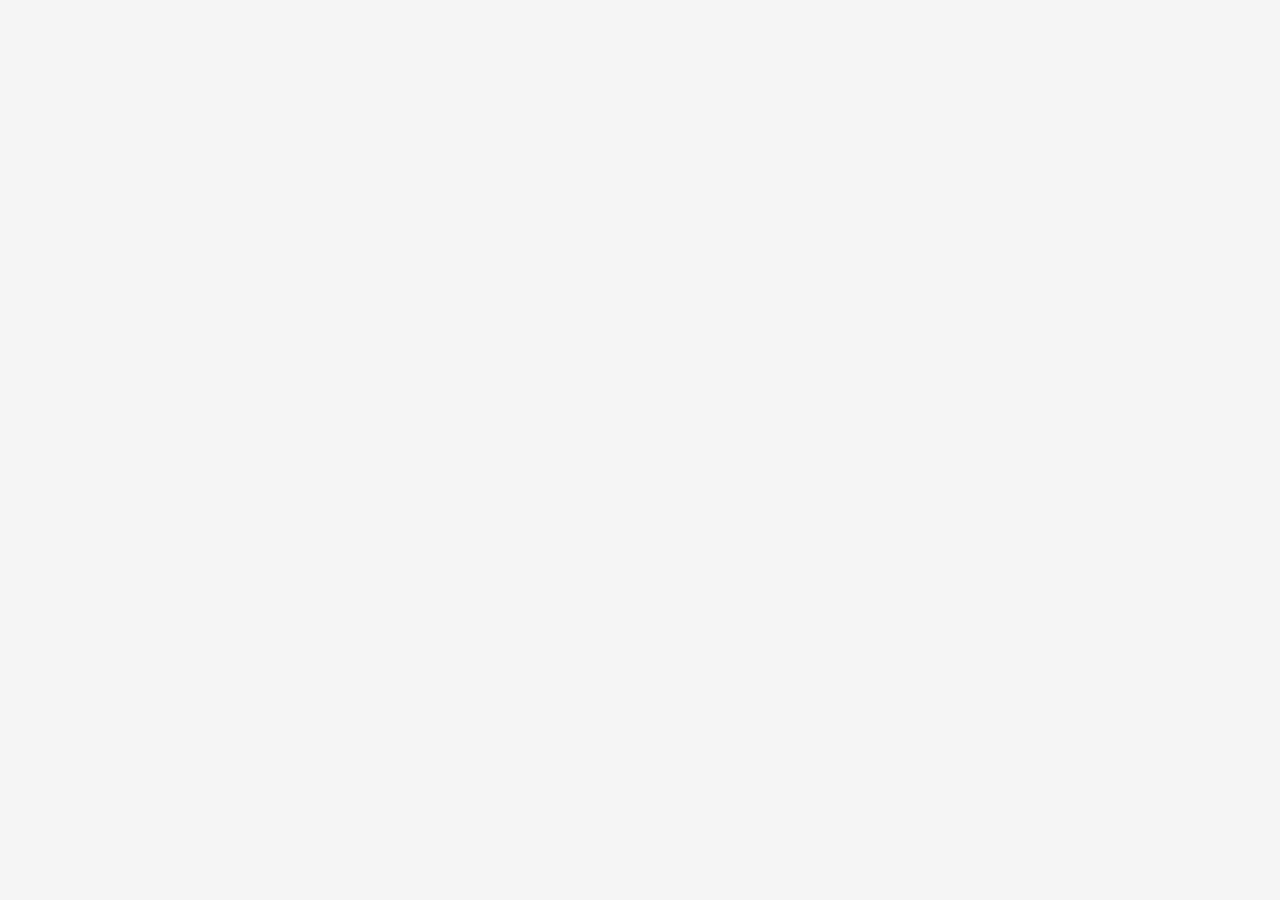
==== tcc/index.html @ c3d85c5a "Create index.html" ====
<!DOCTYPE html>
<html lang="pt-br">
<head>
    <meta charset="UTF-8">
    <meta name="viewport" content="width=device-width, initial-scale=1.0">
    <title>otto Acessorios</title>
    <style>
        * { 
            margin: 0;
            padding: 0;
            box-sizing: border-box;
            font-family: system-ui, -apple-system, BlinkMacSystemFont, 'Segoe UI', Roboto, Oxygen, Ubuntu, Cantarell, 'Open Sans', 'Helvetica Neue', sans-serif;
        }
        body {
            background: #f5f5f5;
            display: flex;
            justify-content: center;
            min-height: 100vh;
        }
        .phone {
            width: 360px;
            height: 760px;
            background: white;
            border-radius: 40px;
            box-shadow: 0 10px 40px rgba(0,0,0,0.2);
            padding: 20px;
            display: flex;
            flex-direction: column;
            position: relative;
        }
        .header {
            display: flex;
            justify-content: space-between;
            align-items: center;
            margin-bottom: 20px;
        }
        .menu-icon {
            width: 35px;
            height: 35px;
            background: #4A90E2;
        }
    </style>
</head>
<body>
    
</body>
</html>
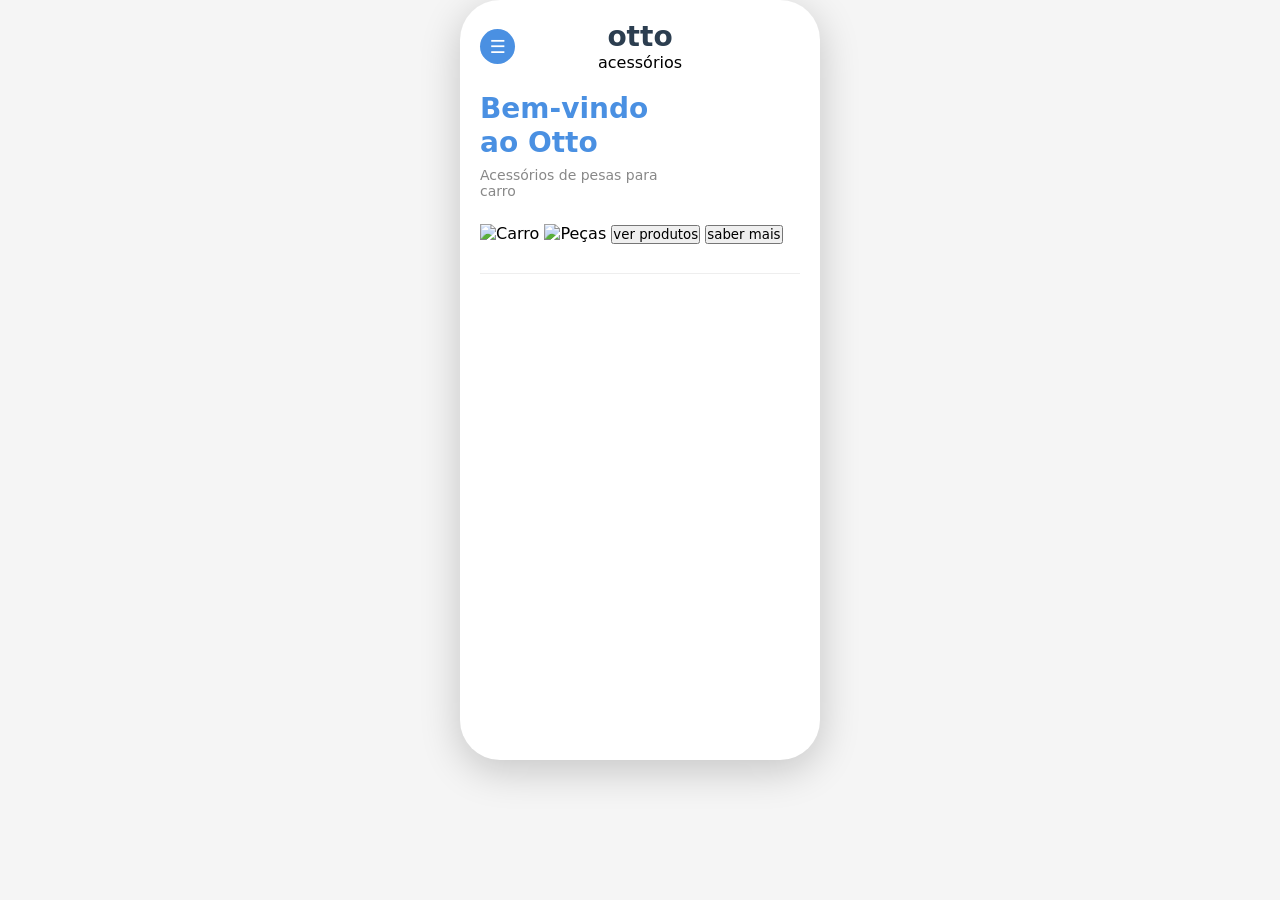
==== commit 0c479f0b: "Update index.html" ====
--- a/tcc/index.html
+++ b/tcc/index.html
@@ -38,10 +38,98 @@
             width: 35px;
             height: 35px;
             background: #4A90E2;
+            border-radius: 50%;
+            display: flex;
+            align-items: center;
+            justify-content: center;
+            color: white;
+            font-size: 18px;
+        }
+        .logo {
+            text-align: center;
+            flex: 1;
+        }
+        .logo img {
+            height: 40px;
+        }
+        .logo-tex {
+            font-size: 10px;
+            color: #666;
+            letter-spacing: 1px;
+        }
+        .cotent {
+            flex: 1;
+            text-align: center;
+        }
+        .title {
+            font-size: 28px;
+            font-weight: 700;
+            color: #4A90E2;
+            line-height: 1.2;
+            margin-bottom: 8px;
+        }
+        .subtitle {
+            font-size: 14px;
+            color: #888;
+            margin-bottom: 25px;
+        }
+        .car-img {
+            width: 100%;
+            margin-bottom: 20px;
+        }
+        .bnt {
+            width: 80%;
+            padding: 12px;
+            border-radius: 8px;
+            border: none;
+            font-size: 15px;
+            font-weight: 600;
+            margin: 8px auto;
+            display: block;
+            cursor: pointer;
+        }
+        .bnt-primary {
+            background: #4A90E2;
+            color: white;
+        }
+        .bnt-outline {
+            background: transparent;
+            color: #555;
+            border: 2px solid #4A90E2;
+        }
+        .footer-nav {
+            display: flex;
+            justify-content: space-around;
+            border-top: 1px solid #eee;
+            padding-top: 12px;
+            margin-top: 10px;
+        }
+        .nav-item {
+            color: #4A90E2;
+        }
+        .nav-icon {
+            font-size: 20px;
+            margin-bottom: 4px;
         }
     </style>
 </head>
 <body>
-    
+                <div class="phone"> 
+                    <div class="header"> 
+                        <div class="menu-icon">☰</div> 
+                        <div class="logo"> 
+                            <div style="font-size:28px; font-weight:800; color:#2C3E50;">otto</div> 
+                            <div class="logo-text">acessórios</div> </div> <div style="width:35px;"></div> 
+                        </div> 
+                        <div class="content"> 
+                            <h1 class="title">Bem-vindo<br>ao Otto</h1> 
+                            <p class="subtitle">Acessórios de pesas para<br>carro</p> 
+                            <img src="https://via.placeholder.com/300x180/4A90E2/FFFFFF?text=Carro+Azul" alt="Carro" class="car-img"> 
+                            <img src="https://via.placeholder.com/300x80/CCCCFF/333?text=Peças+de+Carro" alt="Peças" class="car-img" style="margin-top:-20px;"> 
+                            <button class="btn btn-primary">ver produtos</button>
+                             <button class="btn btn-outline">saber mais</button> 
+                            </div> 
+                            <div class="footer-nav"> 
+
 </body>
 </html>
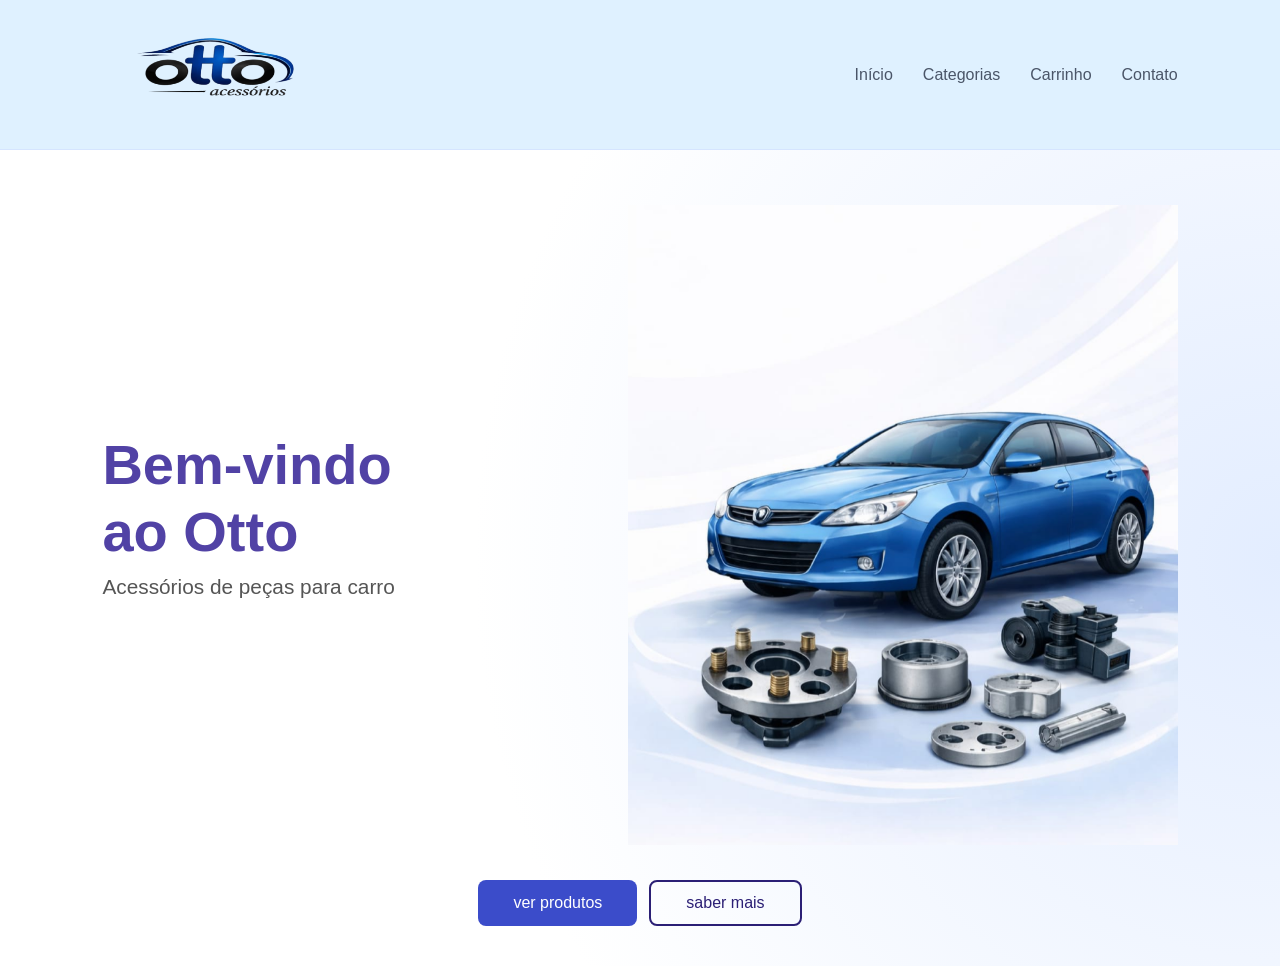
==== commit 0fe2f9ef: "fgghw5jhgf ndyjhfb" ====
--- a/tcc/index.html
+++ b/tcc/index.html
@@ -1,135 +1,310 @@
 <!DOCTYPE html>
 <html lang="pt-br">
+
 <head>
     <meta charset="UTF-8">
     <meta name="viewport" content="width=device-width, initial-scale=1.0">
     <title>otto Acessorios</title>
     <style>
-        * { 
-            margin: 0;
-            padding: 0;
-            box-sizing: border-box;
-            font-family: system-ui, -apple-system, BlinkMacSystemFont, 'Segoe UI', Roboto, Oxygen, Ubuntu, Cantarell, 'Open Sans', 'Helvetica Neue', sans-serif;
-        }
-        body {
-            background: #f5f5f5;
-            display: flex;
-            justify-content: center;
-            min-height: 100vh;
-        }
-        .phone {
-            width: 360px;
-            height: 760px;
-            background: white;
-            border-radius: 40px;
-            box-shadow: 0 10px 40px rgba(0,0,0,0.2);
-            padding: 20px;
-            display: flex;
-            flex-direction: column;
-            position: relative;
-        }
-        .header {
-            display: flex;
-            justify-content: space-between;
-            align-items: center;
-            margin-bottom: 20px;
-        }
-        .menu-icon {
-            width: 35px;
-            height: 35px;
-            background: #4A90E2;
-            border-radius: 50%;
-            display: flex;
-            align-items: center;
-            justify-content: center;
-            color: white;
-            font-size: 18px;
-        }
-        .logo {
-            text-align: center;
-            flex: 1;
-        }
-        .logo img {
-            height: 40px;
-        }
-        .logo-tex {
-            font-size: 10px;
-            color: #666;
-            letter-spacing: 1px;
-        }
-        .cotent {
-            flex: 1;
-            text-align: center;
-        }
-        .title {
-            font-size: 28px;
-            font-weight: 700;
-            color: #4A90E2;
-            line-height: 1.2;
-            margin-bottom: 8px;
-        }
-        .subtitle {
-            font-size: 14px;
-            color: #888;
-            margin-bottom: 25px;
-        }
-        .car-img {
-            width: 100%;
-            margin-bottom: 20px;
-        }
-        .bnt {
-            width: 80%;
-            padding: 12px;
-            border-radius: 8px;
-            border: none;
-            font-size: 15px;
-            font-weight: 600;
-            margin: 8px auto;
-            display: block;
-            cursor: pointer;
-        }
-        .bnt-primary {
-            background: #4A90E2;
-            color: white;
-        }
-        .bnt-outline {
-            background: transparent;
-            color: #555;
-            border: 2px solid #4A90E2;
-        }
-        .footer-nav {
-            display: flex;
-            justify-content: space-around;
-            border-top: 1px solid #eee;
-            padding-top: 12px;
-            margin-top: 10px;
-        }
-        .nav-item {
-            color: #4A90E2;
-        }
-        .nav-icon {
-            font-size: 20px;
-            margin-bottom: 4px;
-        }
+
+* {
+    margin: 0;
+    padding: 0;
+    box-sizing: border-box;
+    font-family: 'Segoe UI', Tahoma, Geneva, Verdana, sans-serif;
+}
+
+body {
+    background: #ffffff;
+    color: #333;
+    min-height: 100vh;
+    display: flex;
+    flex-direction: column;
+}
+
+
+
+.navbar {
+    display: flex;
+    align-items: center;
+    justify-content: space-between;
+    padding: 15px 15px;
+    position: relative;
+    background-color: #dff1ff;
+    height: 150px;
+}
+
+.menu-icon {
+    color: #3b4cca;
+    cursor: pointer;
+}
+
+.logo img {
+    height: 150px;
+    object-fit: contain;
+}
+
+.desktop-menu {
+    display: none; 
+}
+
+
+.container {
+    flex: 1;
+    padding: 20px;
+    display: flex;
+    flex-direction: column;
+    align-items: center;
+    background: radial-gradient(circle at bottom, #cadcff 0%, #ffffff 70%);
+    margin-bottom: 70px; 
+}
+
+.hero-content {
+    text-align: left;
+    width: 100%;
+    max-width: 400px;
+}
+
+.text-side h1 {
+    color: #5142a5;
+    font-size: 2rem;
+    font-weight: 800;
+    line-height: 1.2;
+    margin-bottom: 10px;
+}
+
+.text-side p {
+    color: #555;
+    font-size: 1rem;
+    margin-bottom: 20px;
+}
+
+.image-side {
+    width: 100%;
+    display: flex;
+    justify-content: center;
+    margin: 15px 0;
+}
+
+.main-img {
+    width: 100%;
+    max-width: 350px;
+    height: auto;
+}
+
+/* Botões */
+.action-buttons {
+    display: flex;
+    flex-direction: column;
+    gap: 12px;
+    width: 100%;
+    max-width: 280px;
+    margin-top: auto;
+}
+
+button {
+    padding: 12px;
+    border-radius: 8px;
+    font-size: 1rem;
+    cursor: pointer;
+    transition: all 0.3s ease;
+    text-align: center;
+}
+
+.btn-primary {
+    background-color: #3b4cca;
+    color: white;
+    border: none;
+}
+
+.btn-primary:hover {
+    background-color: #2a399f;
+}
+
+.btn-secondary {
+    background-color: transparent;
+    color: #2b1f75;
+    border: 2px solid #2b1f75;
+}
+
+.btn-secondary:hover {
+    background-color: rgba(43, 31, 117, 0.05);
+}
+
+.bottom-nav {
+    position: fixed;
+    bottom: 0;
+    left: 0;
+    width: 100%;
+    height: 65px;
+    background-color: #f8fafc;
+    border-top: 1px solid #e2e8f0;
+    display: flex;
+    justify-content: space-around;
+    align-items: center;
+    z-index: 100;
+}
+
+.nav-item {
+    display: flex;
+    flex-direction: column;
+    align-items: center;
+    text-decoration: none;
+    color: #64748b;
+    font-size: 0.75rem;
+    gap: 4px;
+}
+
+.nav-item.active {
+    color: #3b4cca;
+}
+
+.nav-item .material-symbols-outlined {
+    font-size: 24px;
+}
+
+@media (min-width: 992px) {
+    
+    .navbar {
+        padding: 20px 8%;
+        border-bottom: 1px solid #d5e5ff;
+    }
+
+    .menu-icon {
+        display: none; 
+    }
+
+    .desktop-menu {
+        display: flex; 
+        gap: 30px;
+    }
+
+    .desktop-menu a {
+        text-decoration: none;
+        color: #4a5568;
+        font-weight: 500;
+        transition: color 0.2s;
+    }
+
+    .desktop-menu a:hover {
+        color: #3b4cca;
+    }
+
+  
+    .container {
+        padding: 40px 8%;
+        margin-bottom: 0; 
+        justify-content: center;
+        background: radial-gradient(circle at right, #e3edff 0%, #ffffff 60%);
+    }
+
+    .hero-content {
+        display: flex;
+        align-items: center;
+        justify-content: space-between;
+        max-width: 1200px;
+        width: 100%;
+        gap: 50px;
+    }
+
+    .text-side {
+        flex: 1;
+    }
+
+    .text-side h1 {
+        font-size: 3.5rem;
+    }
+
+    .text-side p {
+        font-size: 1.3rem;
+    }
+
+    .image-side {
+        flex: 1.2;
+        justify-content: flex-end;
+    }
+
+    .main-img {
+        max-width: 550px; 
+    }
+
+    .action-buttons {
+        flex-direction: row; 
+        max-width: none;
+        width: auto;
+        margin-top: 20px;
+        justify-content: flex-start;
+    }
+
+    button {
+        padding: 12px 35px;
+    }
+
+    .bottom-nav {
+        display: none;
+    }
+}
+
     </style>
 </head>
+
 <body>
-                <div class="phone"> 
-                    <div class="header"> 
-                        <div class="menu-icon">☰</div> 
-                        <div class="logo"> 
-                            <div style="font-size:28px; font-weight:800; color:#2C3E50;">otto</div> 
-                            <div class="logo-text">acessórios</div> </div> <div style="width:35px;"></div> 
-                        </div> 
-                        <div class="content"> 
-                            <h1 class="title">Bem-vindo<br>ao Otto</h1> 
-                            <p class="subtitle">Acessórios de pesas para<br>carro</p> 
-                            <img src="https://via.placeholder.com/300x180/4A90E2/FFFFFF?text=Carro+Azul" alt="Carro" class="car-img"> 
-                            <img src="https://via.placeholder.com/300x80/CCCCFF/333?text=Peças+de+Carro" alt="Peças" class="car-img" style="margin-top:-20px;"> 
-                            <button class="btn btn-primary">ver produtos</button>
-                             <button class="btn btn-outline">saber mais</button> 
-                            </div> 
-                            <div class="footer-nav"> 
+
+   
+    <header class="navbar">
+        <div class="menu-icon">
+            <span class="material-symbols-outlined">menu</span>
+        </div>
+        <div class="logo">
+           
+            <img src="imagens/otto.png" alt="Otto Acessórios Logo">
+        </div>
+      
+        <nav class="desktop-menu">
+            <a href="#">Início</a>
+            <a href="#">Categorias</a>
+            <a href="#">Carrinho</a>
+            <a href="#">Contato</a>
+        </nav>
+    </header>
+
+    <main class="container">
+        <section class="hero-content">
+            <div class="text-side">
+                <h1>Bem-vindo<br>ao Otto</h1>
+                <p>Acessórios de peças para carro</p>
+            </div>
+            
+            <div class="image-side">
+              
+                <img src="imagens/carro.png" alt="Carro Azul e Peças Automotivas" class="main-img">
+            </div>
+        </section>
+
+        <section class="action-buttons">
+            <button class="btn-primary">ver produtos</button>
+            <button class="btn-secondary">saber mais</button>
+        </section>
+    </main>
+
+    <footer class="bottom-nav">
+        <a href="#" class="nav-item active">
+            <span class="material-symbols-outlined">home</span>
+            <span>Início</span>
+        </a>
+        <a href="#" class="nav-item">
+            <span class="material-symbols-outlined">dashboard</span>
+            <span>Categorias</span>
+        </a>
+        <a href="#" class="nav-item">
+            <span class="material-symbols-outlined">shopping_cart</span>
+            <span>Carrinho</span>
+        </a>
+        <a href="#" class="nav-item">
+            <span class="material-symbols-outlined">chat</span>
+            <span>Contato</span>
+        </a>
+    </footer>
 
 </body>
 </html>
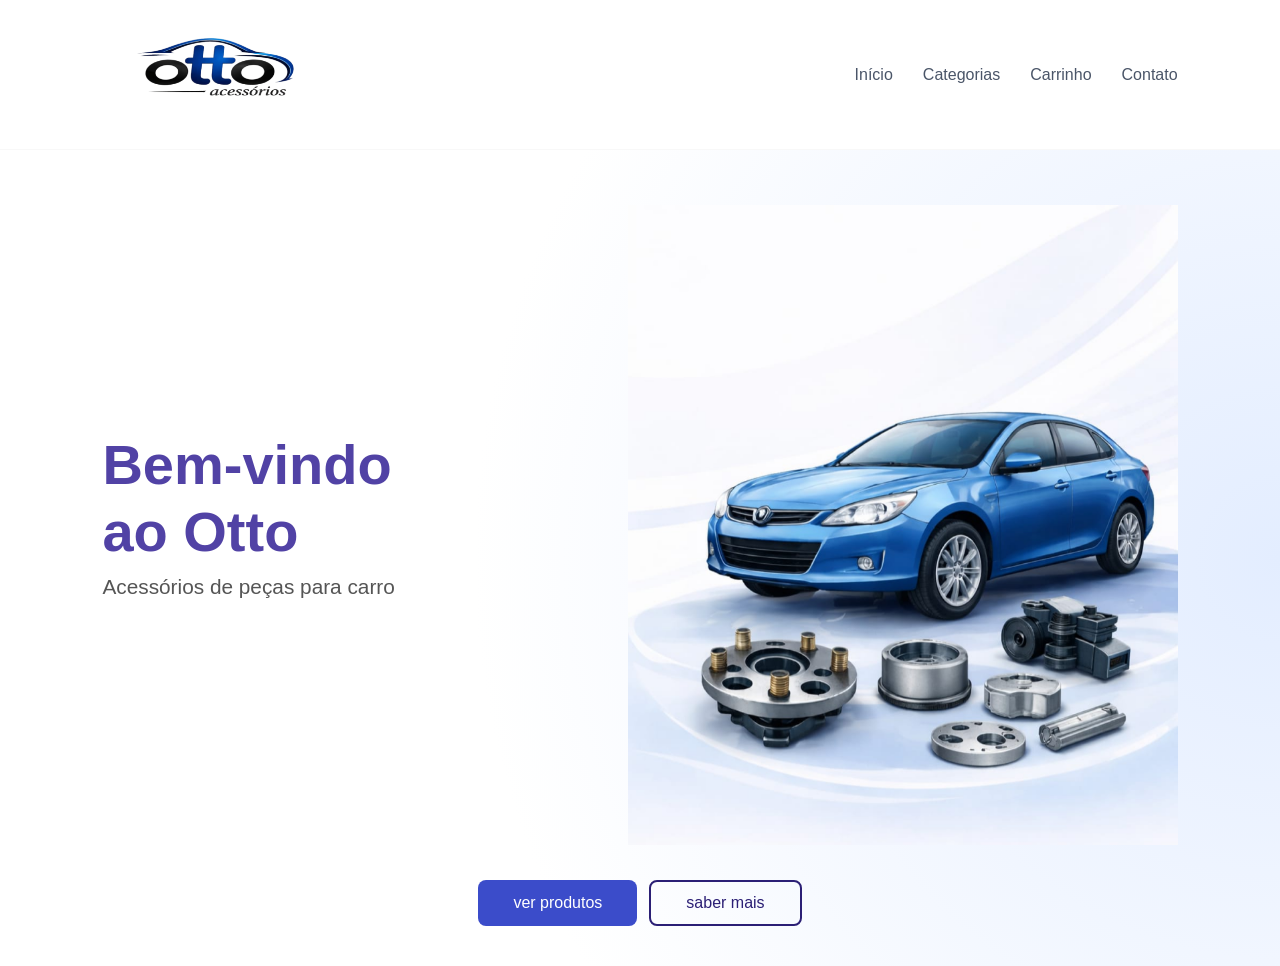
==== commit 5f62bc4d: "Update index.html" ====
--- a/tcc/index.html
+++ b/tcc/index.html
@@ -30,7 +30,7 @@
     justify-content: space-between;
     padding: 15px 15px;
     position: relative;
-    background-color: #dff1ff;
+    background-color: #ffffff;
     height: 150px;
 }
 
@@ -167,7 +167,7 @@
     
     .navbar {
         padding: 20px 8%;
-        border-bottom: 1px solid #d5e5ff;
+        border-bottom: 1px solid #f8f8f8;
     }
 
     .menu-icon {
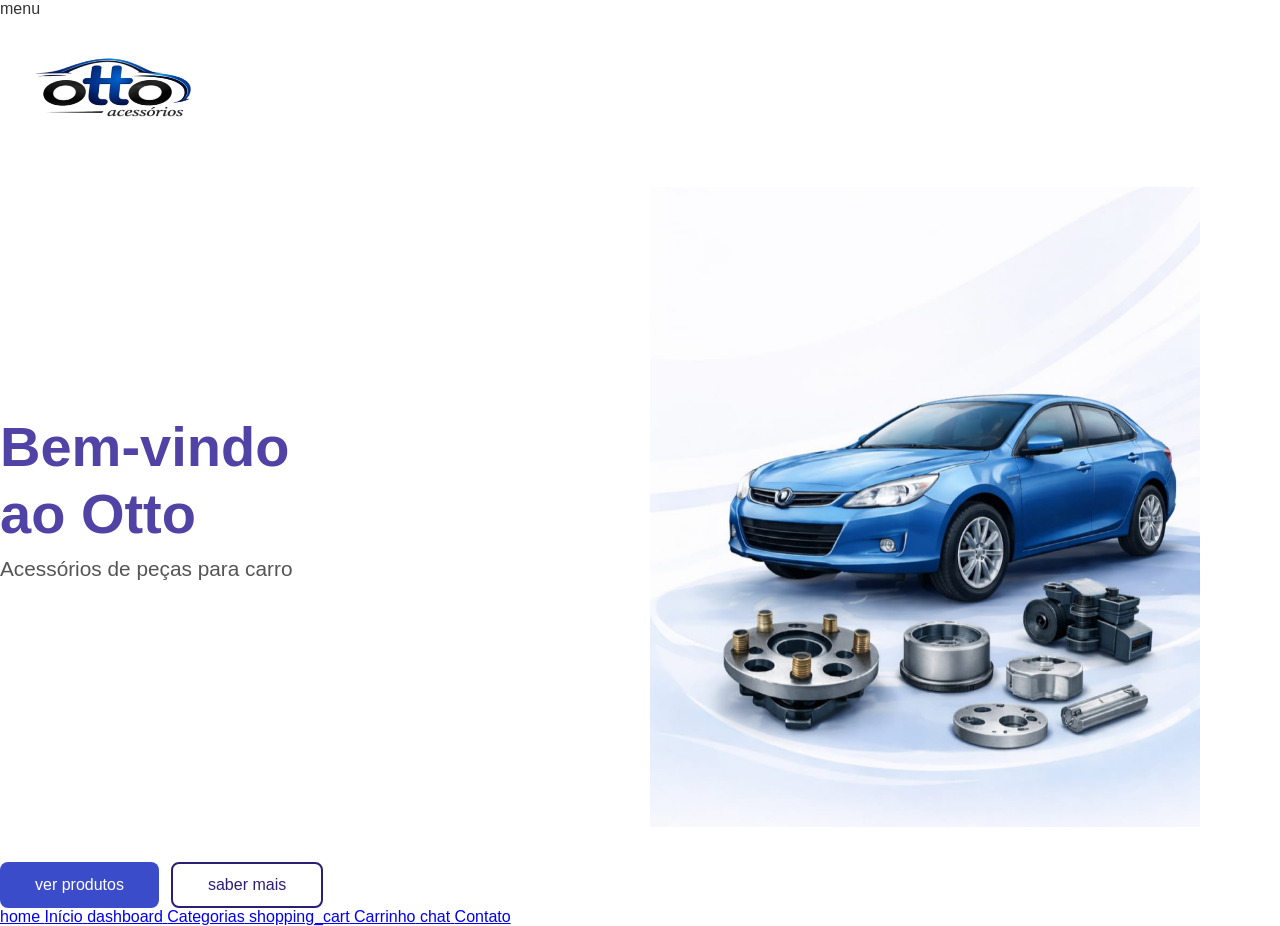
==== commit 257d0788: "Update index.html" ====
--- a/tcc/index.html
+++ b/tcc/index.html
@@ -24,32 +24,32 @@
 
 
 
-.navbar {
+.150px;
+}
+
+.menu-icon {
+    color: #3b4cca;
+    cursor: pointer;
+}
+
+.logo img {
+    height: 150px;
+    object-fit: contain;
+}
+
+.desktop-menu {
+    display: none; 
+}
+
+
+.container {navbar {
     display: flex;
     align-items: center;
     justify-content: space-between;
     padding: 15px 15px;
     position: relative;
     background-color: #ffffff;
-    height: 150px;
-}
-
-.menu-icon {
-    color: #3b4cca;
-    cursor: pointer;
-}
-
-.logo img {
-    height: 150px;
-    object-fit: contain;
-}
-
-.desktop-menu {
-    display: none; 
-}
-
-
-.container {
+    height: 
     flex: 1;
     padding: 20px;
     display: flex;
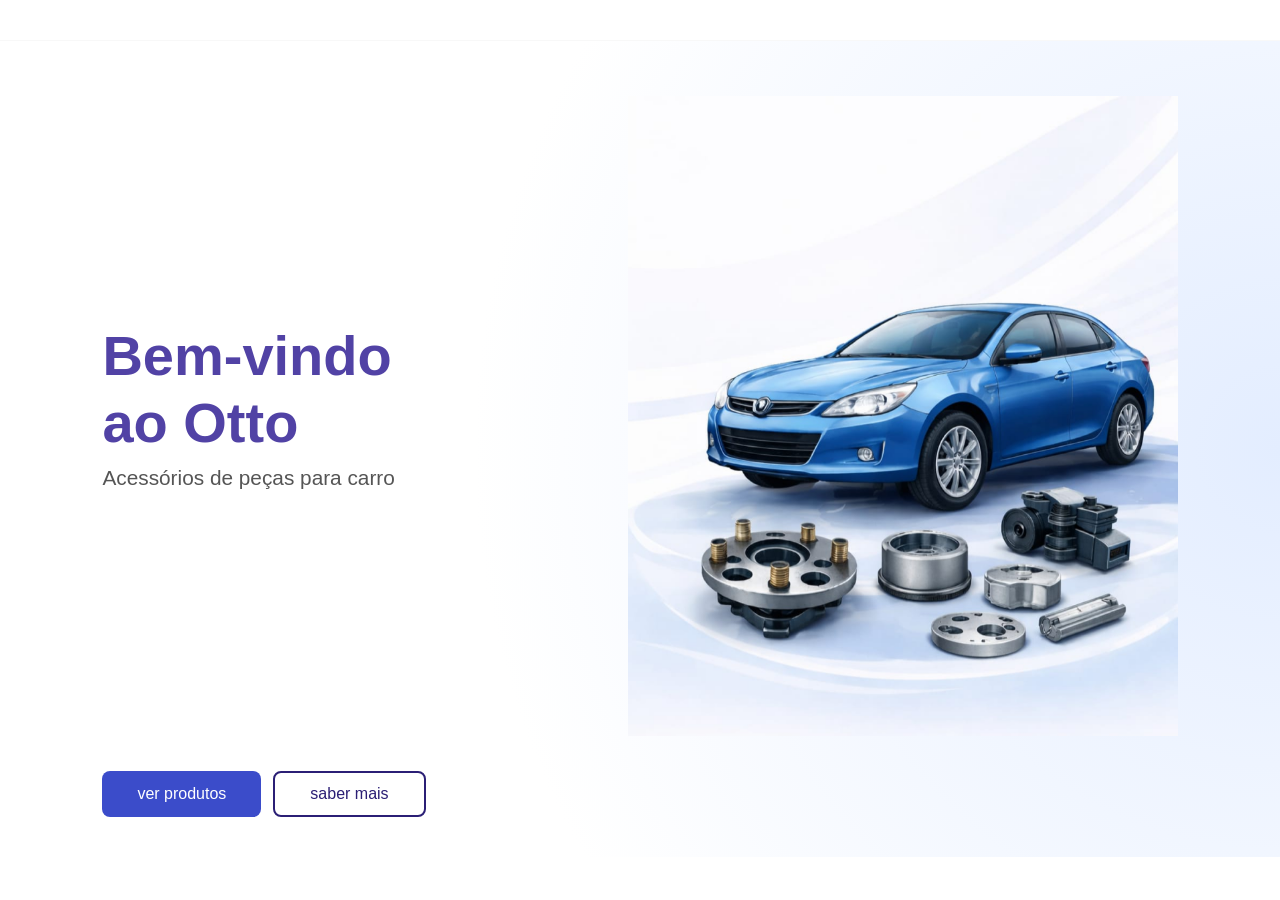
==== commit 52d6c549: "Update index.html" ====
--- a/tcc/index.html
+++ b/tcc/index.html
@@ -22,9 +22,9 @@
     flex-direction: column;
 }
 
-
-
-.150px;
+.navbar {
+    height: 9px;
+    color: #3b4cca;
 }
 
 .menu-icon {
@@ -42,14 +42,14 @@
 }
 
 
-.container {navbar {
+.container navbar {
     display: flex;
     align-items: center;
     justify-content: space-between;
     padding: 15px 15px;
     position: relative;
     background-color: #ffffff;
-    height: 
+    height: 96px;
     flex: 1;
     padding: 20px;
     display: flex;
